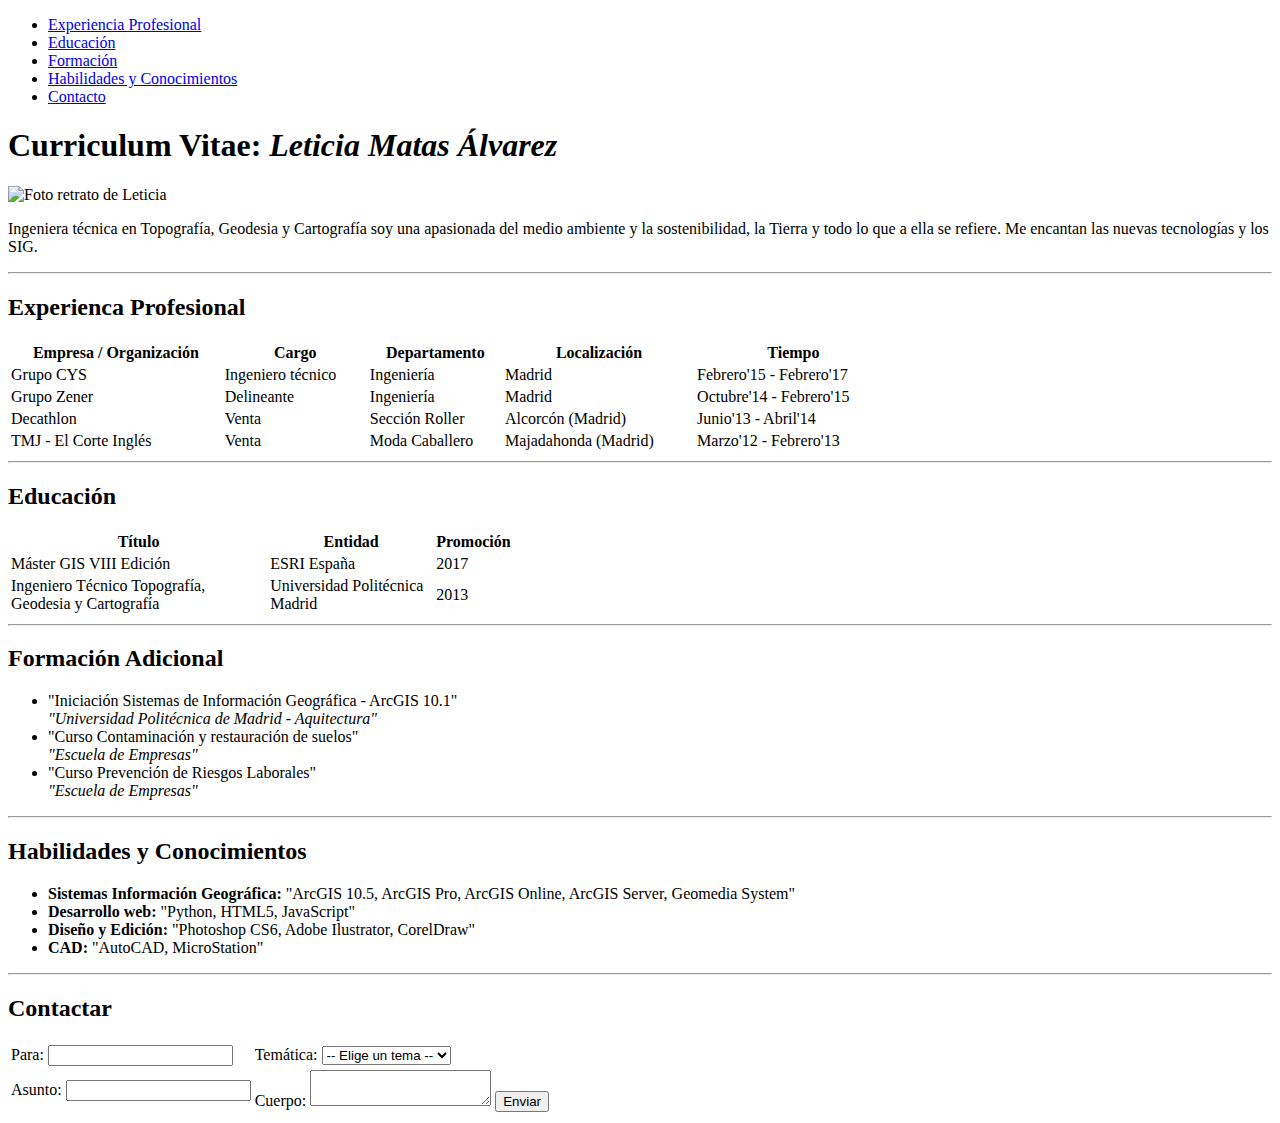
==== index.html @ 5529cc3d "initial commit" ====
<!DOCTYPE html>
<html lang="es">
<head>
  <meta charset="UTF-8">
  <meta name="author" content="Leticia Matas Álvarez">
  <link rel="stylesheet" href="aceilm.github.io/reset.css">

  <title> Curriculum Vitae: Leticia Matas Álvarez</title>
</head>
<body>
    <div id="header" class="center">
    <ul id="menu" class="inline">
      <li>
        <a href="#experiencia"> Experiencia Profesional</a>
      </li>
      <li>
        <a href= "#educacion"> Educación </a>
      </li>
      <li>
        <a href= "#formacion"> Formación</a>
      </li>
      <li>
        <a href="#habilidades"> Habilidades y Conocimientos</a>
      </li>
      <li>
        <a href= "#contacto"> Contacto</a>
      </li>
    </ul>
  </div>
  <div id="contenido">
    <div id = "yo">
      <h1>Curriculum Vitae: <em>Leticia Matas Álvarez</em></h1>
      <img src="aicel.github.io/yo.jpg" alt="Foto retrato de Leticia">
      <p>
        Ingeniera técnica en Topografía, Geodesia y Cartografía soy una apasionada del medio ambiente y la sostenibilidad, la Tierra y
        todo lo que a ella se refiere. Me encantan las nuevas tecnologías y los SIG.
      </p>
    </div>
    <hr>
    <h2 id= "experiencia"> Experienca Profesional</h2>
    <table id=  "tablaExperien" style= "width:70%">
      <thead>
        <tr>
          <th> Empresa / Organización</th>
          <th> Cargo </th>
          <th> Departamento </th>
          <th> Localización </th>
          <th> Tiempo </th>
        </tr>
      </thead>
      <tbody>
        <tr>
          <td> Grupo CYS </td>
          <td> Ingeniero técnico</td>
          <td> Ingeniería </td>
          <td> Madrid</td>
          <td> Febrero'15 - Febrero'17 </td>
        </tr>
        <tr>
          <td> Grupo Zener</td>
          <td> Delineante</td>
          <td> Ingeniería </td>
          <td> Madrid</td>
          <td> Octubre'14 - Febrero'15 </td>
        </tr>
        <tr>
          <td> Decathlon </td>
          <td> Venta </td>
          <td> Sección Roller </td>
          <td> Alcorcón (Madrid) </td>
          <td> Junio'13 - Abril'14</td>
        </tr>
        <tr>
          <td> TMJ - El Corte Inglés</td>
          <td> Venta</td>
          <td> Moda Caballero</td>
          <td> Majadahonda (Madrid)</td>
          <td> Marzo'12 - Febrero'13</td>
        </tr>
      </tbody>
    </table>
    <hr>
    <h2 id="educacion"> Educación</h2>
    <table id=  "tablaEduca" style= "width:40%">
      <thead>
        <tr>
          <th> Título</th>
          <th> Entidad </th>
          <th> Promoción</th>
        </tr>
      </thead>
      <tbody>
        <tr>
          <td>Máster GIS VIII Edición</td>
          <td>ESRI España</td>
          <td>2017</td>
        </tr>
        <tr>
          <td>Ingeniero Técnico Topografía, Geodesia y Cartografía</td>
          <td>Universidad Politécnica Madrid</td>
          <td>2013</td>
        </tr>
      </tbody>
    </table>
    <hr>
    <h2 id="formacion"> Formación Adicional</h2>
        <ul>
          <li>
            "Iniciación Sistemas de Información Geográfica - ArcGIS 10.1"<br>
            <em>"Universidad Politécnica de Madrid - Aquitectura"</em>
          </li>
          <li>
            "Curso Contaminación y restauración de suelos"<br>
            <em>"Escuela de Empresas"</em>
          </li>
          <li>
            "Curso Prevención de Riesgos Laborales"<br>
            <em>"Escuela de Empresas"</em>
          </li>
        </ul>
    <hr>
    <h2 id= "habilidades"> Habilidades y Conocimientos</h2>
      <ul>
        <li>
          <strong> Sistemas Información Geográfica:</strong>
          "ArcGIS 10.5, ArcGIS Pro, ArcGIS Online, ArcGIS Server, Geomedia System"
        </li>
        <li>
          <strong> Desarrollo web:</strong>
          "Python, HTML5, JavaScript"
        </li>
        <li>
          <strong> Diseño y Edición:</strong>
          "Photoshop CS6, Adobe Ilustrator, CorelDraw"
        </li>
        <li>
          <strong>CAD:</strong>
          "AutoCAD, MicroStation"
        </li>
      </ul>
      <hr>
      <h2 id="contacto">Contactar</h2>
      <form id="email" method="GET">
      <table>
        <tr>
          <td>
            <label for ="to">Para:</label>
              <input id="to" type="email" required>
          </td>
          <td>
              <label for="topic">Temática:</label>
              <select id="topic">
                <option>-- Elige un tema --</option>
                <option>Consulta</option>
                <option>Propuesta</option>
                <option>Reporte</option>
                <option>Otros</option>
              </select>
          </td>
        </tr>
        <tr>
          <td>
            <label for="subject">Asunto:</label>
            <input id="subject" type="text" required>
          </td>
          <td>
            <label for="body">Cuerpo:</label>
            <textarea id="body" required></textarea>
            <button type="submit" class="pure-botton pure-button primary">Enviar</button>
          </td>
        </tr>
      </table>
    </form>
    </div>

</body>
</html>
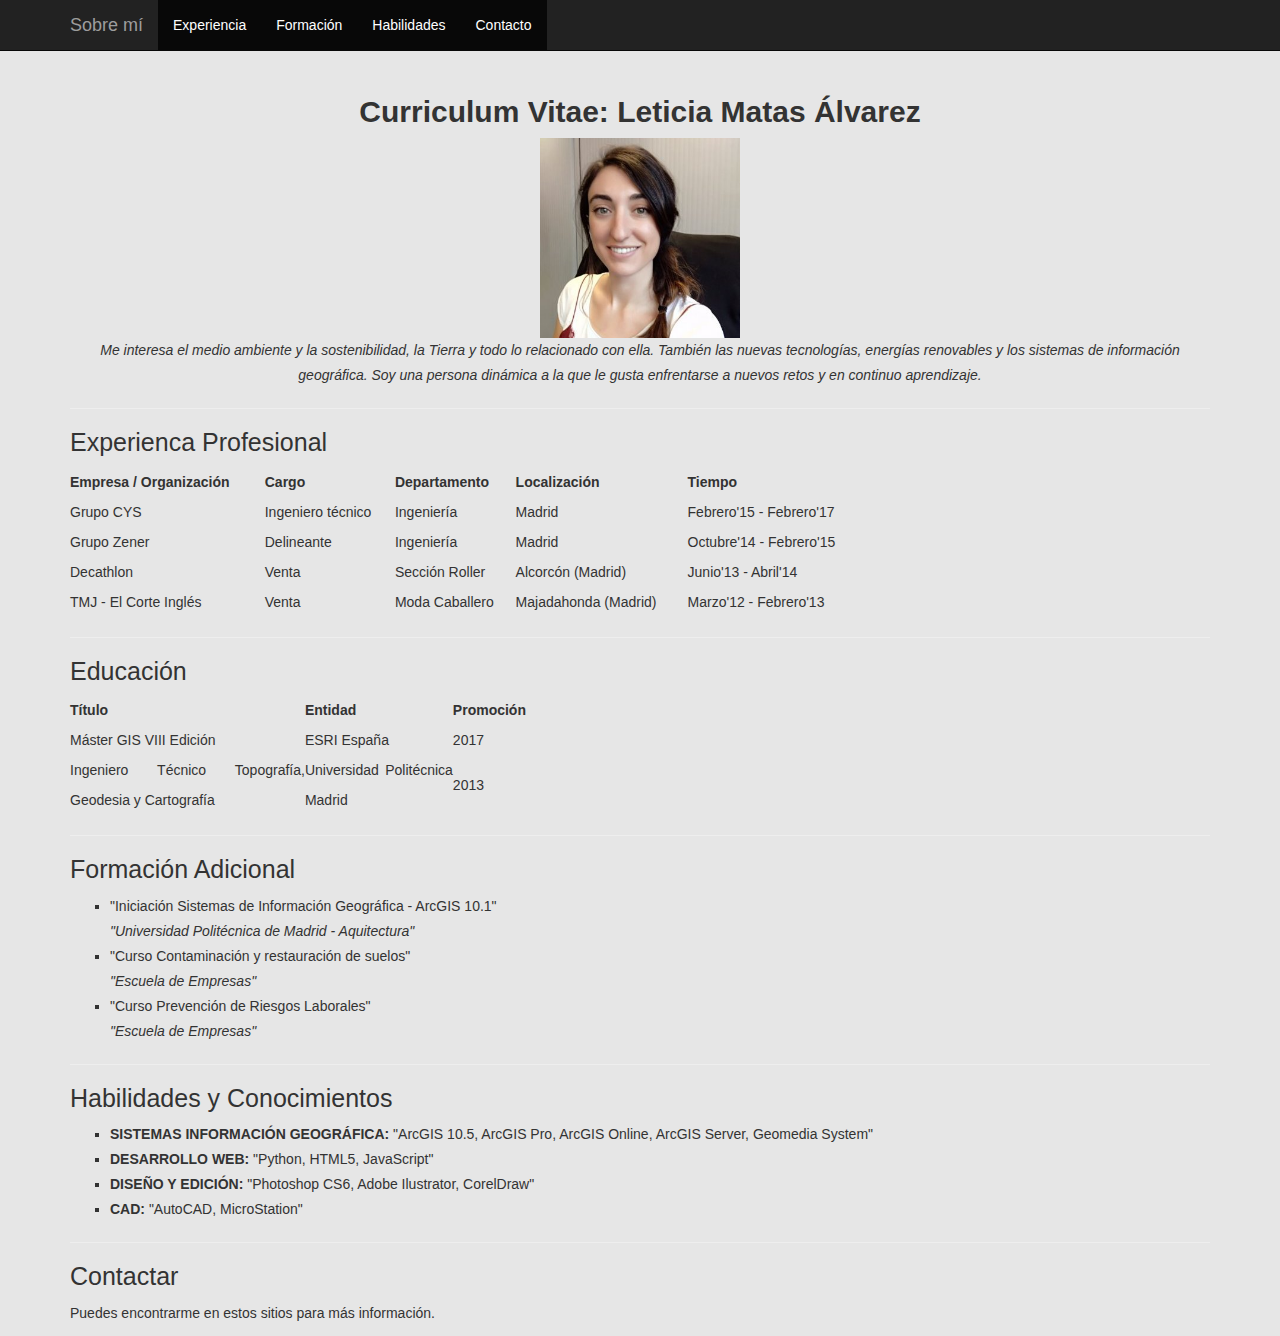
==== commit 787f0510: "initial commit" ====
--- a/index.html
+++ b/index.html
@@ -1,177 +1,173 @@
 <!DOCTYPE html>
 <html lang="es">
-<head>
+
   <meta charset="UTF-8">
   <meta name="author" content="Leticia Matas Álvarez">
-  <link rel="stylesheet" href="aceilm.github.io/reset.css">
+  <link rel="stylesheet" href="https://maxcdn.bootstrapcdn.com/bootstrap/3.3.7/css/bootstrap.min.css" integrity="sha384-BVYiiSIFeK1dGmJRAkycuHAHRg32OmUcww7on3RYdg4Va+PmSTsz/K68vbdEjh4u" crossorigin="anonymous">
+  <link rel="stylesheet" href="reset.css">
+  <title> Curriculum Vitae: Leticia Matas Álvarez</title>
+  <nav class="navbar navbar-inverse fixed clear fix navbar navbar-fixed-top">
+    <div class="container">
+        <div class="navbar-header">
+          <button  type="button" class="navbar-toggle collapsed" data-toggle="collapse" data-target="#navbar">
+            <span class="sr-only">Toggle navigation</span>
+            <span class="icon-bar"></span>
+            <span class="icon-bar"></span>
+            <span class="icon-bar"></span>
+          </button>
+          <!-- Nombre de inicio -->
+          <a class="navbar-brand" href="#contenido">Sobre mí</a>
+        </div>
 
-  <title> Curriculum Vitae: Leticia Matas Álvarez</title>
-</head>
-<body>
-    <div id="header" class="center">
-    <ul id="menu" class="inline">
-      <li>
-        <a href="#experiencia"> Experiencia Profesional</a>
-      </li>
-      <li>
-        <a href= "#educacion"> Educación </a>
-      </li>
-      <li>
-        <a href= "#formacion"> Formación</a>
-      </li>
-      <li>
-        <a href="#habilidades"> Habilidades y Conocimientos</a>
-      </li>
-      <li>
-        <a href= "#contacto"> Contacto</a>
-      </li>
-    </ul>
-  </div>
-  <div id="contenido">
-    <div id = "yo">
-      <h1>Curriculum Vitae: <em>Leticia Matas Álvarez</em></h1>
-      <img src="aicel.github.io/yo.jpg" alt="Foto retrato de Leticia">
-      <p>
-        Ingeniera técnica en Topografía, Geodesia y Cartografía soy una apasionada del medio ambiente y la sostenibilidad, la Tierra y
-        todo lo que a ella se refiere. Me encantan las nuevas tecnologías y los SIG.
-      </p>
+      <div id="navbar" class="collapse navbar-collapse">
+        <ul class="nav navbar-nav">
+          <!-- Modificar esta lista con las secciones de tu curriculum -->
+          <li class="active"><a href="#experiencia">Experiencia</a></li>
+          <li class="active"><a href="#formacion">Formación</a></li>
+          <li class="active"><a href="#habilidades">Habilidades</a></li>
+          <li class="active"><a href="#contacto">Contacto</a></li>
+        </ul>
+      </div>
     </div>
-    <hr>
-    <h2 id= "experiencia"> Experienca Profesional</h2>
-    <table id=  "tablaExperien" style= "width:70%">
-      <thead>
-        <tr>
-          <th> Empresa / Organización</th>
-          <th> Cargo </th>
-          <th> Departamento </th>
-          <th> Localización </th>
-          <th> Tiempo </th>
-        </tr>
-      </thead>
-      <tbody>
-        <tr>
-          <td> Grupo CYS </td>
-          <td> Ingeniero técnico</td>
-          <td> Ingeniería </td>
-          <td> Madrid</td>
-          <td> Febrero'15 - Febrero'17 </td>
-        </tr>
-        <tr>
-          <td> Grupo Zener</td>
-          <td> Delineante</td>
-          <td> Ingeniería </td>
-          <td> Madrid</td>
-          <td> Octubre'14 - Febrero'15 </td>
-        </tr>
-        <tr>
-          <td> Decathlon </td>
-          <td> Venta </td>
-          <td> Sección Roller </td>
-          <td> Alcorcón (Madrid) </td>
-          <td> Junio'13 - Abril'14</td>
-        </tr>
-        <tr>
-          <td> TMJ - El Corte Inglés</td>
-          <td> Venta</td>
-          <td> Moda Caballero</td>
-          <td> Majadahonda (Madrid)</td>
-          <td> Marzo'12 - Febrero'13</td>
-        </tr>
-      </tbody>
-    </table>
-    <hr>
-    <h2 id="educacion"> Educación</h2>
-    <table id=  "tablaEduca" style= "width:40%">
-      <thead>
-        <tr>
-          <th> Título</th>
-          <th> Entidad </th>
-          <th> Promoción</th>
-        </tr>
-      </thead>
-      <tbody>
-        <tr>
-          <td>Máster GIS VIII Edición</td>
-          <td>ESRI España</td>
-          <td>2017</td>
-        </tr>
-        <tr>
-          <td>Ingeniero Técnico Topografía, Geodesia y Cartografía</td>
-          <td>Universidad Politécnica Madrid</td>
-          <td>2013</td>
-        </tr>
-      </tbody>
-    </table>
-    <hr>
-    <h2 id="formacion"> Formación Adicional</h2>
-        <ul>
-          <li>
-            "Iniciación Sistemas de Información Geográfica - ArcGIS 10.1"<br>
-            <em>"Universidad Politécnica de Madrid - Aquitectura"</em>
-          </li>
-          <li>
-            "Curso Contaminación y restauración de suelos"<br>
-            <em>"Escuela de Empresas"</em>
-          </li>
-          <li>
-            "Curso Prevención de Riesgos Laborales"<br>
-            <em>"Escuela de Empresas"</em>
-          </li>
-        </ul>
-    <hr>
-    <h2 id= "habilidades"> Habilidades y Conocimientos</h2>
-      <ul>
-        <li>
-          <strong> Sistemas Información Geográfica:</strong>
-          "ArcGIS 10.5, ArcGIS Pro, ArcGIS Online, ArcGIS Server, Geomedia System"
-        </li>
-        <li>
-          <strong> Desarrollo web:</strong>
-          "Python, HTML5, JavaScript"
-        </li>
-        <li>
-          <strong> Diseño y Edición:</strong>
-          "Photoshop CS6, Adobe Ilustrator, CorelDraw"
-        </li>
-        <li>
-          <strong>CAD:</strong>
-          "AutoCAD, MicroStation"
-        </li>
-      </ul>
-      <hr>
-      <h2 id="contacto">Contactar</h2>
-      <form id="email" method="GET">
-      <table>
-        <tr>
-          <td>
-            <label for ="to">Para:</label>
-              <input id="to" type="email" required>
-          </td>
-          <td>
-              <label for="topic">Temática:</label>
-              <select id="topic">
-                <option>-- Elige un tema --</option>
-                <option>Consulta</option>
-                <option>Propuesta</option>
-                <option>Reporte</option>
-                <option>Otros</option>
-              </select>
-          </td>
-        </tr>
-        <tr>
-          <td>
-            <label for="subject">Asunto:</label>
-            <input id="subject" type="text" required>
-          </td>
-          <td>
-            <label for="body">Cuerpo:</label>
-            <textarea id="body" required></textarea>
-            <button type="submit" class="pure-botton pure-button primary">Enviar</button>
-          </td>
-        </tr>
-      </table>
-    </form>
+  </nav>
+
+  <div class="container" >
+    <div id="contenido" >
+        <div id = "yo">
+          <p>
+            <br>
+            <br>
+            <br>
+          </p>
+
+          <h1>Curriculum Vitae: Leticia Matas Álvarez</h1>
+          <img src="yo.jpg" alt="Foto retrato de Leticia" width="200">
+          <div id= "presentacion">
+            <p>
+              Me interesa el medio ambiente y la sostenibilidad, la Tierra y todo lo relacionado con ella.
+              También las nuevas tecnologías, energías renovables y los sistemas de información geográfica.
+              Soy una persona dinámica a la que le gusta enfrentarse a nuevos retos y en continuo aprendizaje.
+            </p>
+          </div>
+        </div>
+        <hr>
+        <div id="exper">
+        <h2 id= "experiencia"> Experienca Profesional</h2>
+        <table id=  "tablaExperien" style= "width:70%">
+          <thead>
+            <tr>
+              <th> Empresa / Organización</th>
+              <th> Cargo </th>
+              <th> Departamento </th>
+              <th> Localización </th>
+              <th> Tiempo </th>
+            </tr>
+          </thead>
+          <tbody>
+            <tr>
+              <td> Grupo CYS </td>
+              <td> Ingeniero técnico</td>
+              <td> Ingeniería </td>
+              <td> Madrid</td>
+              <td> Febrero'15 - Febrero'17 </td>
+            </tr>
+            <tr>
+              <td> Grupo Zener</td>
+              <td> Delineante</td>
+              <td> Ingeniería </td>
+              <td> Madrid</td>
+              <td> Octubre'14 - Febrero'15 </td>
+            </tr>
+            <tr>
+              <td> Decathlon </td>
+              <td> Venta </td>
+              <td> Sección Roller </td>
+              <td> Alcorcón (Madrid) </td>
+              <td> Junio'13 - Abril'14</td>
+            </tr>
+            <tr>
+              <td> TMJ - El Corte Inglés</td>
+              <td> Venta</td>
+              <td> Moda Caballero</td>
+              <td> Majadahonda (Madrid)</td>
+              <td> Marzo'12 - Febrero'13</td>
+            </tr>
+          </tbody>
+        </table>
+      </div>
+        <hr>
+      <div id="educa">
+        <h2 id="educacion"> Educación</h2>
+        <table id=  "tablaEduca" style= "width:40%">
+          <thead>
+            <tr>
+              <th> Título</th>
+              <th> Entidad </th>
+              <th> Promoción</th>
+            </tr>
+          </thead>
+          <tbody>
+            <tr>
+              <td>Máster GIS VIII Edición</td>
+              <td>ESRI España</td>
+              <td>2017</td>
+            </tr>
+            <tr>
+              <td>Ingeniero Técnico Topografía, Geodesia y Cartografía</td>
+              <td>Universidad Politécnica Madrid</td>
+              <td>2013</td>
+            </tr>
+          </tbody>
+        </table>
+      </div>
+        <hr>
+      <div id="forma">
+        <h2 id="formacion"> Formación Adicional</h2>
+            <ul>
+              <li>
+                "Iniciación Sistemas de Información Geográfica - ArcGIS 10.1"<br>
+                <em>"Universidad Politécnica de Madrid - Aquitectura"</em>
+              </li>
+              <li>
+                "Curso Contaminación y restauración de suelos"<br>
+                <em>"Escuela de Empresas"</em>
+              </li>
+              <li>
+                "Curso Prevención de Riesgos Laborales"<br>
+                <em>"Escuela de Empresas"</em>
+              </li>
+            </ul>
+      </div>
+        <hr>
+      <div id="hab">
+        <h2 id= "habilidades"> Habilidades y Conocimientos</h2>
+          <ul>
+            <li>
+              <strong> Sistemas Información Geográfica:</strong>
+              "ArcGIS 10.5, ArcGIS Pro, ArcGIS Online, ArcGIS Server, Geomedia System"
+            </li>
+            <li>
+              <strong> Desarrollo web:</strong>
+              "Python, HTML5, JavaScript"
+            </li>
+            <li>
+              <strong> Diseño y Edición:</strong>
+              "Photoshop CS6, Adobe Ilustrator, CorelDraw"
+            </li>
+            <li>
+              <strong>CAD:</strong>
+              "AutoCAD, MicroStation"
+            </li>
+          </ul>
+      </div>
+          <hr>
+      <div id="contact">
+          <h2 id="contacto">Contactar</h2>
+          <p>
+            Puedes encontrarme en estos sitios para más información.
+          </p>
+
     </div>
-
-</body>
+        </div>
+      </div>
 </html>
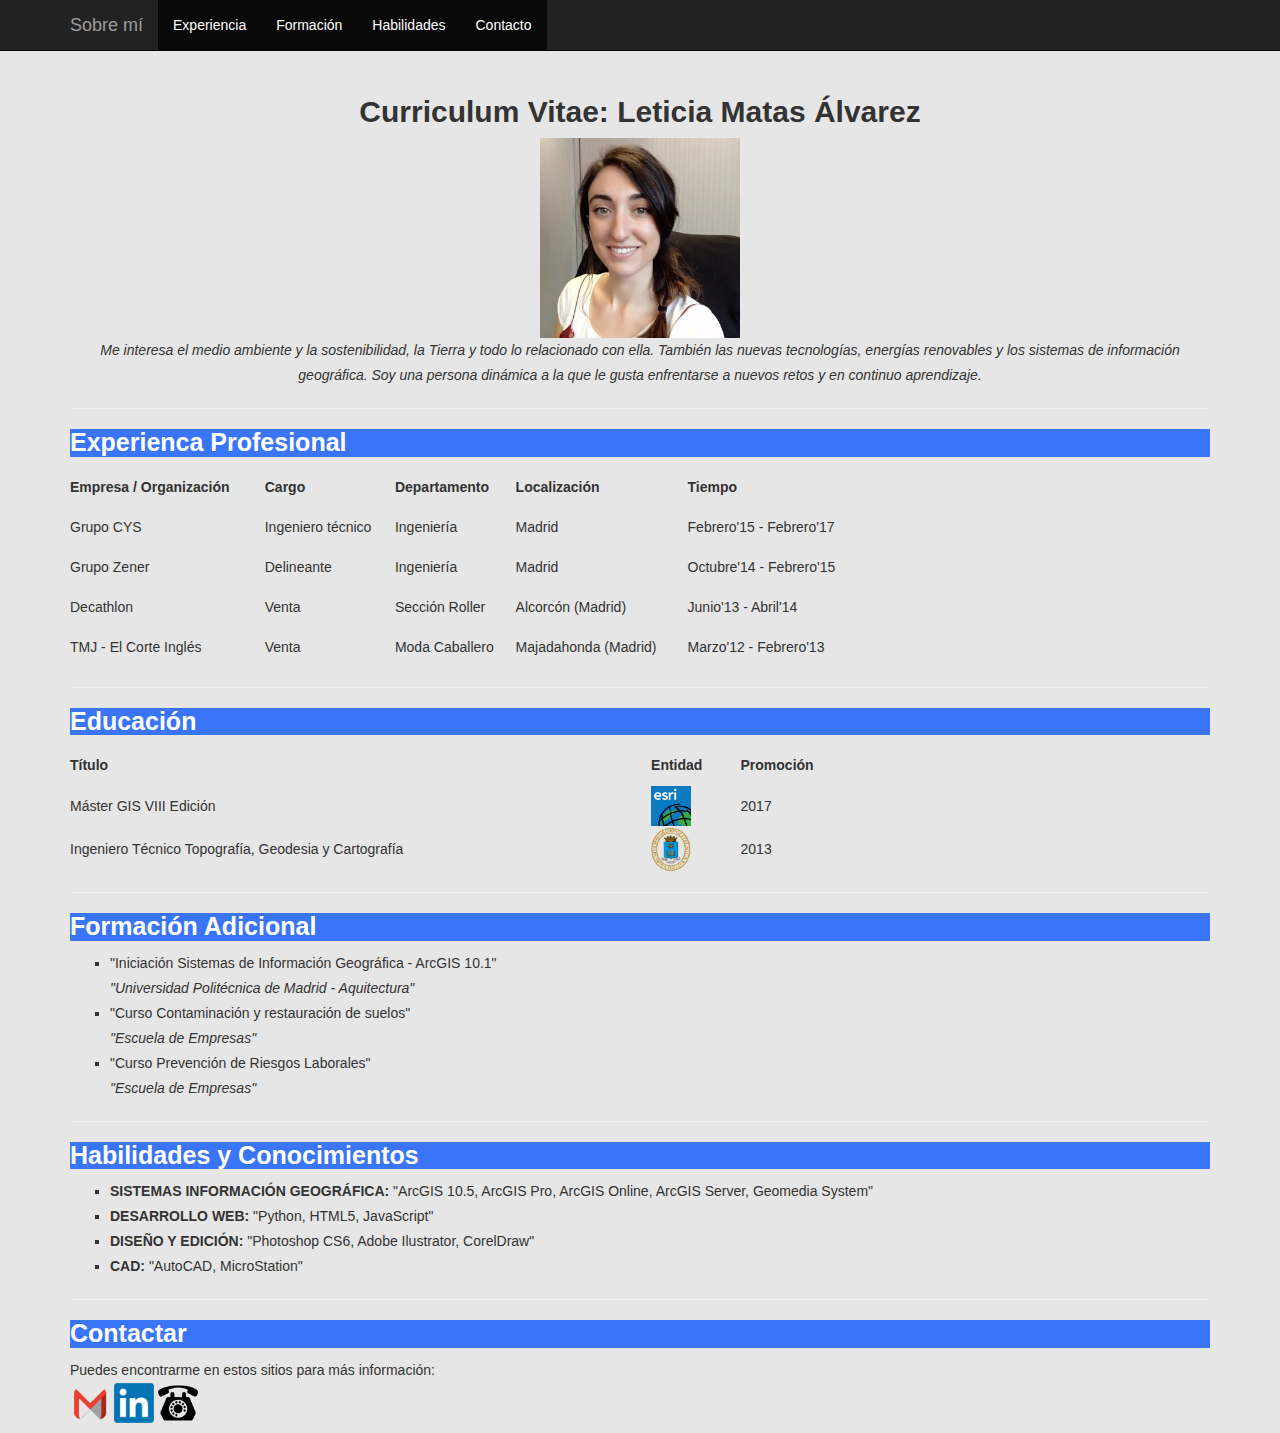
==== commit 2cba0bd3: "initial commit" ====
--- a/index.html
+++ b/index.html
@@ -22,10 +22,10 @@
       <div id="navbar" class="collapse navbar-collapse">
         <ul class="nav navbar-nav">
           <!-- Modificar esta lista con las secciones de tu curriculum -->
-          <li class="active"><a href="#experiencia">Experiencia</a></li>
-          <li class="active"><a href="#formacion">Formación</a></li>
-          <li class="active"><a href="#habilidades">Habilidades</a></li>
-          <li class="active"><a href="#contacto">Contacto</a></li>
+          <li class="active"><a href="#contenido">Experiencia</a></li>
+          <li class="active"><a href="#2">Formación</a></li>
+          <li class="active"><a href="#3">Habilidades</a></li>
+          <li class="active"><a href="#4">Contacto</a></li>
         </ul>
       </div>
     </div>
@@ -41,7 +41,7 @@
           </p>
 
           <h1>Curriculum Vitae: Leticia Matas Álvarez</h1>
-          <img src="yo.jpg" alt="Foto retrato de Leticia" width="200">
+          <img src="img/yo.jpg" alt="Foto retrato de Leticia" width="200">
           <div id= "presentacion">
             <p>
               Me interesa el medio ambiente y la sostenibilidad, la Tierra y todo lo relacionado con ella.
@@ -50,7 +50,7 @@
             </p>
           </div>
         </div>
-        <hr>
+        <hr id= "1">
         <div id="exper">
         <h2 id= "experiencia"> Experienca Profesional</h2>
         <table id=  "tablaExperien" style= "width:70%">
@@ -95,10 +95,10 @@
           </tbody>
         </table>
       </div>
-        <hr>
+        <hr id="2">
       <div id="educa">
         <h2 id="educacion"> Educación</h2>
-        <table id=  "tablaEduca" style= "width:40%">
+        <table id=  "tablaEduca" style= "width:70%">
           <thead>
             <tr>
               <th> Título</th>
@@ -109,18 +109,18 @@
           <tbody>
             <tr>
               <td>Máster GIS VIII Edición</td>
-              <td>ESRI España</td>
+              <td><a href="http://www.esri.es"> <img src="img/esri.png" alt="Icono ESRI" width="40"></a></td>
               <td>2017</td>
             </tr>
             <tr>
               <td>Ingeniero Técnico Topografía, Geodesia y Cartografía</td>
-              <td>Universidad Politécnica Madrid</td>
+              <td><a href="http://www.topografia.upm.es/portal/site/ETSITopografia"> <img src="img/politecnica.png" alt="Icono Universidad Politécnica" width="40"></a></td>
               <td>2013</td>
             </tr>
           </tbody>
         </table>
       </div>
-        <hr>
+        <hr id="3">
       <div id="forma">
         <h2 id="formacion"> Formación Adicional</h2>
             <ul>
@@ -138,7 +138,7 @@
               </li>
             </ul>
       </div>
-        <hr>
+        <hr id="4">
       <div id="hab">
         <h2 id= "habilidades"> Habilidades y Conocimientos</h2>
           <ul>
@@ -160,11 +160,14 @@
             </li>
           </ul>
       </div>
-          <hr>
+          <hr id="5">
       <div id="contact">
           <h2 id="contacto">Contactar</h2>
           <p>
-            Puedes encontrarme en estos sitios para más información.
+            Puedes encontrarme en estos sitios para más información:<br>
+             <a href="mailto:matasalvarezleticia@gmail.com"> <img src="img/gmail.png" alt="Icono Gamil" width="40"> </a>
+             <a href="https://es.linkedin.com/in/matasalvarezleticia"> <img src="img/linkedin.png" alt="Icono LinkedIn" width="40"></a>
+             <a href="tel://659166776"> <img src="img/phone.png" alt="Icono teléfono" width="40"></a>
           </p>
 
     </div>
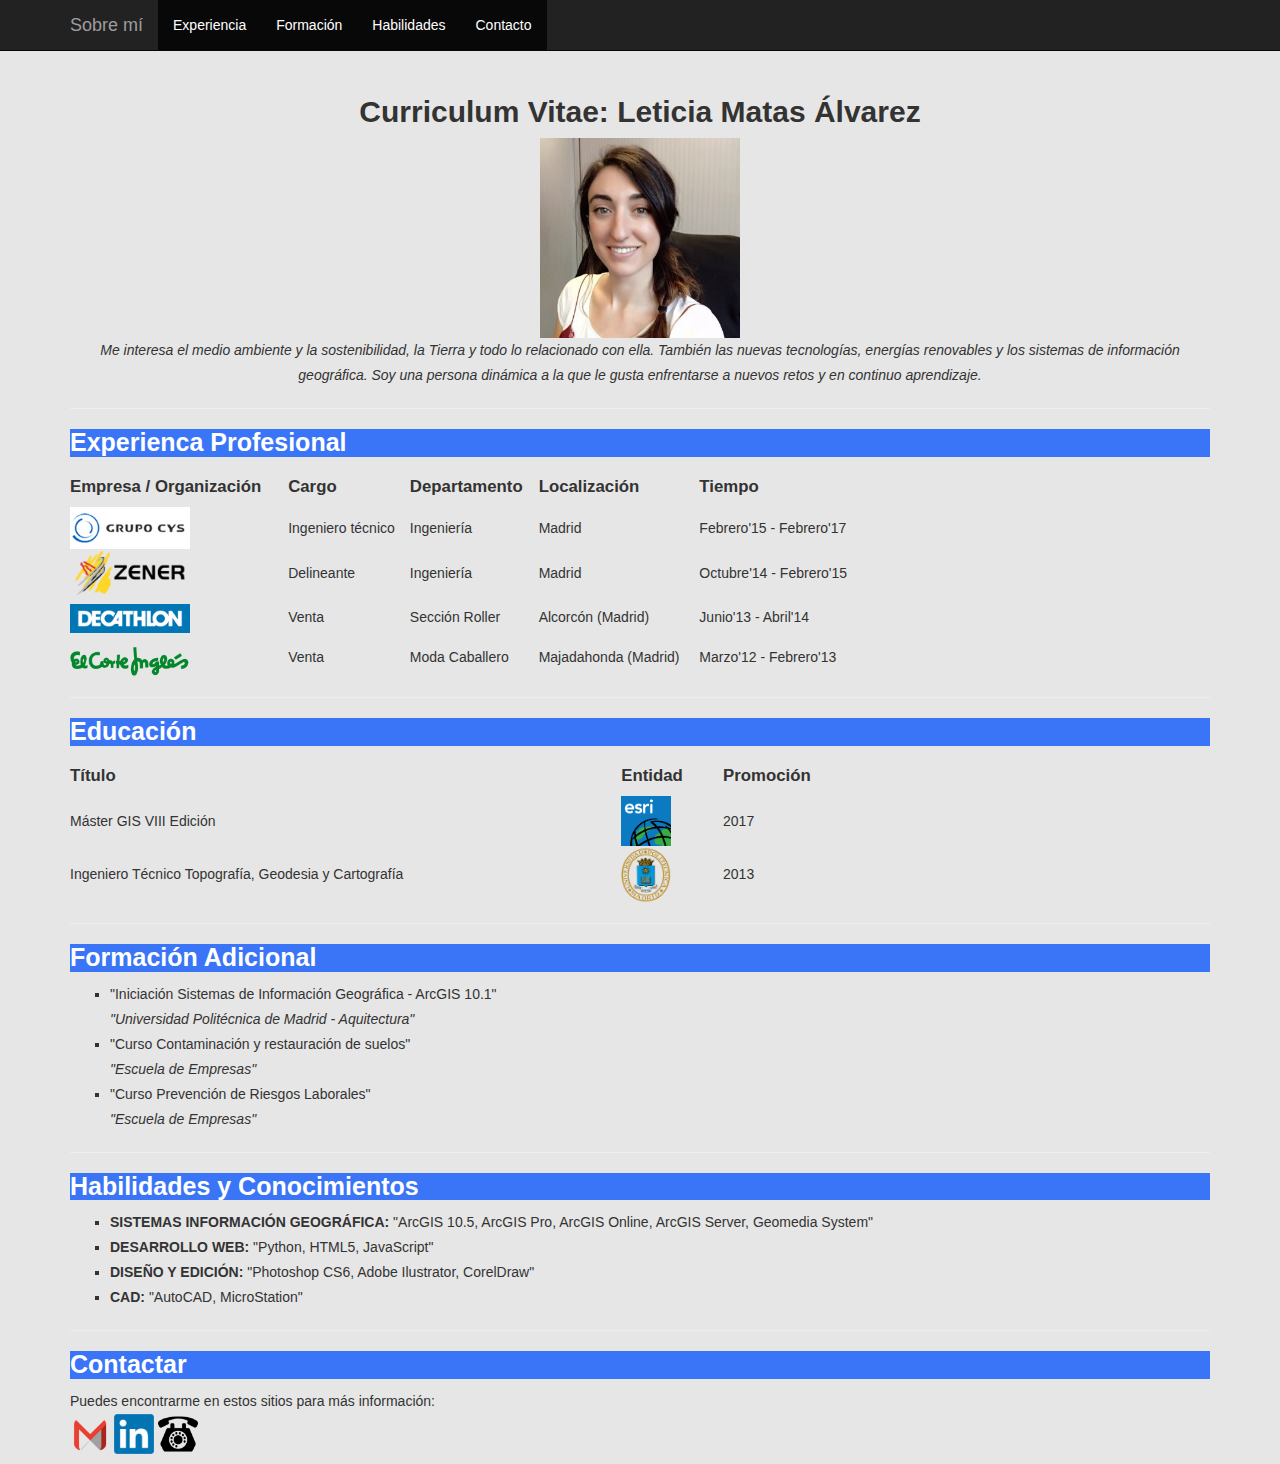
==== commit 21e83424: "initial commit" ====
--- a/index.html
+++ b/index.html
@@ -65,28 +65,28 @@
           </thead>
           <tbody>
             <tr>
-              <td> Grupo CYS </td>
+              <td><a href="http://www.grupocys.com/grupo/index.asp"> <img src="img/grupocys.jpg" alt="Logo Grupo CYS" width="120"></a></td>
               <td> Ingeniero técnico</td>
               <td> Ingeniería </td>
               <td> Madrid</td>
               <td> Febrero'15 - Febrero'17 </td>
             </tr>
             <tr>
-              <td> Grupo Zener</td>
+              <td><a href="http://www.zener.es/grupo-zener-2/"> <img src="img/zener.png" alt="Logo Grupo Zener" width="120"></a></td>
               <td> Delineante</td>
               <td> Ingeniería </td>
               <td> Madrid</td>
               <td> Octubre'14 - Febrero'15 </td>
             </tr>
             <tr>
-              <td> Decathlon </td>
+              <td><a href="http://trabajaconnosotros.decathlon.es/historia-decathlon/"> <img src="img/decat.png" alt="Logo Decathon" width="120"></a></td>
               <td> Venta </td>
               <td> Sección Roller </td>
               <td> Alcorcón (Madrid) </td>
               <td> Junio'13 - Abril'14</td>
             </tr>
             <tr>
-              <td> TMJ - El Corte Inglés</td>
+              <td> <a href="https://www.elcorteingles.es/informacioncorporativa/elcorteinglescorporativo/portal.do?IDM=21&NM=1"> <img src="img/eci2.png" alt="Logo EL Corte Inglés" width="120"></a></td>
               <td> Venta</td>
               <td> Moda Caballero</td>
               <td> Majadahonda (Madrid)</td>
@@ -106,15 +106,16 @@
               <th> Promoción</th>
             </tr>
           </thead>
+
           <tbody>
             <tr>
               <td>Máster GIS VIII Edición</td>
-              <td><a href="http://www.esri.es"> <img src="img/esri.png" alt="Icono ESRI" width="40"></a></td>
+              <td><a href="http://www.esri.es"> <img src="img/esri.png" alt="Icono ESRI" width="50"></a></td>
               <td>2017</td>
             </tr>
             <tr>
               <td>Ingeniero Técnico Topografía, Geodesia y Cartografía</td>
-              <td><a href="http://www.topografia.upm.es/portal/site/ETSITopografia"> <img src="img/politecnica.png" alt="Icono Universidad Politécnica" width="40"></a></td>
+              <td><a href="http://www.topografia.upm.es/portal/site/ETSITopografia"> <img src="img/politecnica.png" alt="Icono Universidad Politécnica" width="50"></a></td>
               <td>2013</td>
             </tr>
           </tbody>
